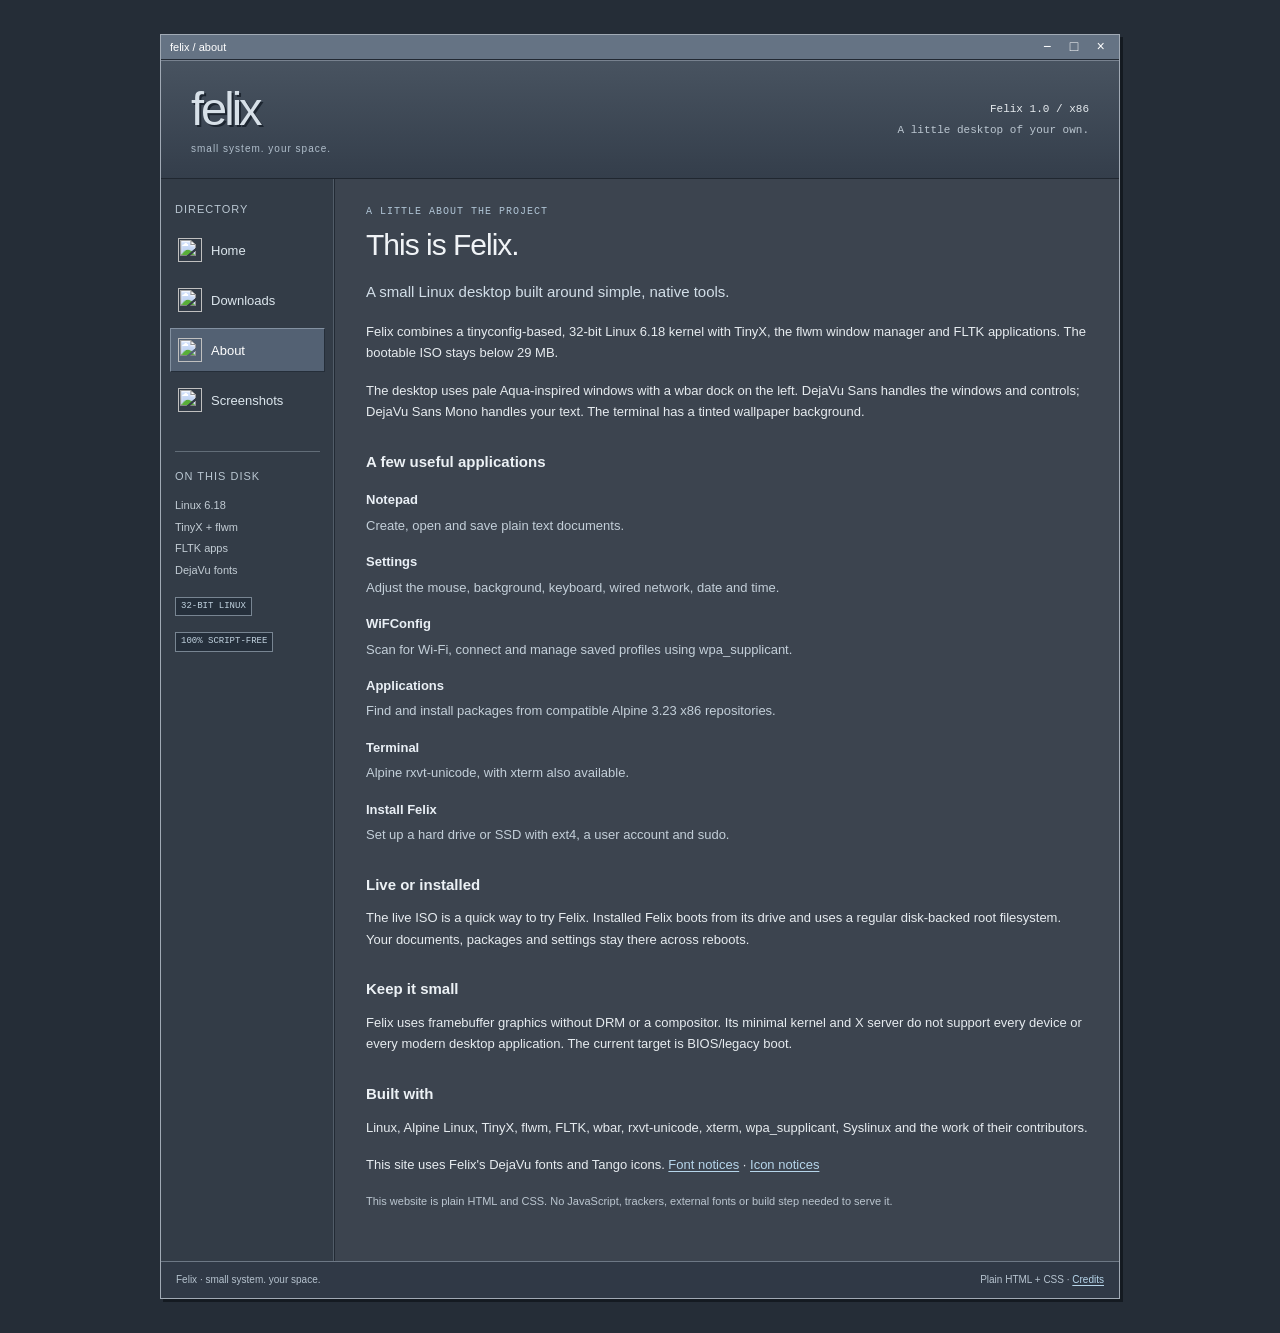
==== web/about.html @ ee0f5fc7 "Release Felix 1.0 with native apps, desktop, installer and website" ====
<!doctype html>
<html lang="en">
<head>
  <meta charset="utf-8">
  <meta name="viewport" content="width=device-width, initial-scale=1">
  <meta name="description" content="Felix: a small 32-bit Linux desktop with TinyX, flwm and FLTK apps. Downloads, project information and screenshots.">
  <title>About - Felix</title>
  <link rel="stylesheet" href="style.css">
</head>
<body>
<a class="skip" href="#content">Skip to content</a>
<div class="site">
  <header>
    <div class="titlebar"><span>felix / about</span><span class="window-marks" aria-hidden="true">&#8722; &#9633; &#215;</span></div>
    <div class="masthead"><a class="wordmark" href="index.html">felix<span>small system. your space.</span></a><p>Felix 1.0 / x86<br><span class="muted">A little desktop of your own.</span></p></div>
  </header>
  <div class="layout">
    <aside>
      <nav aria-label="Main navigation"><h2>Directory</h2><ul><li><a href="index.html"><img src="assets/terminal.png" width="24" height="24" alt="">Home</a></li><li><a href="downloads.html"><img src="assets/applications.png" width="24" height="24" alt="">Downloads</a></li><li><a href="about.html" aria-current="page"><img src="assets/settings.png" width="24" height="24" alt="">About</a></li><li><a href="screenshots.html"><img src="assets/notepad.png" width="24" height="24" alt="">Screenshots</a></li></ul></nav>
      <section class="sidebar-note"><h2>On this disk</h2><p>Linux 6.18<br>TinyX + flwm<br>FLTK apps<br>DejaVu fonts</p></section>
      <p class="badge">32-BIT LINUX</p><p class="badge">100% SCRIPT-FREE</p>
    </aside>
    <main id="content">
<p class="eyebrow">A LITTLE ABOUT THE PROJECT</p><h1>This is Felix.</h1>
<p class="intro">A small Linux desktop built around simple, native tools.</p>
<p>Felix combines a tinyconfig-based, 32-bit Linux 6.18 kernel with TinyX, the flwm window manager and FLTK applications. The bootable ISO stays below 29 MB.</p>
<p>The desktop uses pale Aqua-inspired windows with a wbar dock on the left. DejaVu Sans handles the windows and controls; DejaVu Sans Mono handles your text. The terminal has a tinted wallpaper background.</p>
<h2>A few useful applications</h2>
<dl class="features"><dt>Notepad</dt><dd>Create, open and save plain text documents.</dd>
<dt>Settings</dt><dd>Adjust the mouse, background, keyboard, wired network, date and time.</dd>
<dt>WiFConfig</dt><dd>Scan for Wi-Fi, connect and manage saved profiles using wpa_supplicant.</dd>
<dt>Applications</dt><dd>Find and install packages from compatible Alpine 3.23 x86 repositories.</dd>
<dt>Terminal</dt><dd>Alpine rxvt-unicode, with xterm also available.</dd>
<dt>Install Felix</dt><dd>Set up a hard drive or SSD with ext4, a user account and sudo.</dd></dl>
<h2>Live or installed</h2><p>The live ISO is a quick way to try Felix. Installed Felix boots from its drive and uses a regular disk-backed root filesystem. Your documents, packages and settings stay there across reboots.</p>
<h2>Keep it small</h2><p>Felix uses framebuffer graphics without DRM or a compositor. Its minimal kernel and X server do not support every device or every modern desktop application. The current target is BIOS/legacy boot.</p>
<section id="credits"><h2>Built with</h2><p>Linux, Alpine Linux, TinyX, flwm, FLTK, wbar, rxvt-unicode, xterm, wpa_supplicant, Syslinux and the work of their contributors.</p>
<p>This site uses Felix's DejaVu fonts and Tango icons. <a href="assets/FONT-LICENSE.txt">Font notices</a> &middot; <a href="assets/ICONS-LICENSE.txt">Icon notices</a></p>
<p class="small">This website is plain HTML and CSS. No JavaScript, trackers, external fonts or build step needed to serve it.</p></section>
</main>
  </div>
  <footer><span>Felix &middot; small system. your space.</span><span>Plain HTML + CSS &middot; <a href="about.html#credits">Credits</a></span></footer>
</div>
</body>
</html>
---- web/style.css ----
@font-face { font-family: DejaVu; src: url('assets/DejaVuSans.ttf') format('truetype'); font-display: swap; }
@font-face { font-family: DejaVuMono; src: url('assets/DejaVuSansMono.ttf') format('truetype'); font-display: swap; }
* { box-sizing: border-box; }
html { background: #252d37; color: #e6ebef; }
body { margin: 0; padding: 34px 18px; font: 13px/1.65 DejaVu, Verdana, sans-serif; }
a { color: #b6d5ea; text-decoration: underline; text-underline-offset: 2px; }
a:visited { color: #c9bedb; }
a:hover { color: #fff; }
a:focus-visible { outline: 2px solid #bde4ff; outline-offset: 4px; }
.site { max-width: 960px; margin: 0 auto; border: 1px solid #a1aab5; box-shadow: 3px 3px 0 #141a21; background: #3c444f; }
.titlebar { display: flex; justify-content: space-between; align-items: center; background: #657384; border-bottom: 1px solid #222933; padding: 3px 9px; font-size: 11px; color: #fff; }
.window-marks { letter-spacing: 5px; font: 14px DejaVuMono, monospace; }
.masthead { display: flex; justify-content: space-between; align-items: center; padding: 24px 30px; border-top: 1px solid #78828f; border-bottom: 1px solid #202730; background: linear-gradient(#485360, #343e4b); }
.wordmark, .wordmark:visited { font-size: 47px; line-height: 1; letter-spacing: -3px; color: #d7e0e8; text-decoration: none; text-shadow: 2px 2px #1d2631; }
.wordmark span { display: block; margin-top: 12px; font-size: 10px; letter-spacing: 1px; text-shadow: none; color: #b0becb; }
.masthead p { margin: 0; text-align: right; font: 11px/1.9 DejaVuMono, monospace; }
.muted, .small { color: #bbc6d0; }
.small { font-size: 11px; }
.layout { display: grid; grid-template-columns: 174px minmax(0, 1fr); }
aside { padding: 21px 14px; background: #333c47; border-right: 1px solid #222a34; box-shadow: inset -1px 0 #525d69; }
aside h2 { font-size: 11px; font-weight: normal; letter-spacing: 1px; text-transform: uppercase; color: #bac7d2; margin: 0 0 10px; }
nav ul { list-style: none; margin: 0 -5px 29px; padding: 0; }
nav a { display: flex; gap: 9px; align-items: center; padding: 9px 7px; border: 1px solid transparent; text-decoration: none; color: #dce6ed; }
nav a:visited { color: #dce6ed; }
nav a:hover { background: #424e5c; }
nav a[aria-current] { background: #536173; border-color: #8391a1 #252e39 #252e39 #8391a1; color: white; }
nav img { image-rendering: auto; }
.sidebar-note { border-top: 1px solid #626d78; padding-top: 15px; margin-top: 15px; }
.sidebar-note p { font-size: 11px; color: #c3cdd5; line-height: 1.95; }
.badge { width: fit-content; border: 1px solid #788592; padding: 1px 5px; font: 9px/1.7 DejaVuMono, monospace; background: #252f3b; color: #c1d2df; }
main { padding: 27px 31px 35px; min-width: 0; }
h1 { font-size: 30px; line-height: 1.3; letter-spacing: -1px; font-weight: normal; margin: 8px 0 16px; color: #f0f3f6; }
h2 { font-size: 15px; margin: 27px 0 10px; color: #ecf1f5; }
p { margin: 10px 0 16px; }
.eyebrow { margin: 0; font: 10px DejaVuMono, monospace; letter-spacing: 1px; color: #b0c4d5; }
.intro { font-size: 15px; color: #d2dee8; }
.button, .button:visited { display: inline-block; background: #627489; color: #fff; border: 1px solid; border-color: #adbcc9 #182330 #182330 #adbcc9; padding: 6px 15px; text-decoration: none; font-weight: bold; box-shadow: 1px 1px #222b35; }
.button:hover { background: #73869c; }
.button:active { border-color: #182330 #adbcc9 #adbcc9 #182330; }
.download-line { display: flex; align-items: center; flex-wrap: wrap; gap: 14px; margin: 25px 0 30px; }
.download-line span { font-size: 10px; color: #c1ccd5; }
.rule-heading { display: flex; align-items: baseline; justify-content: space-between; gap: 12px; border-bottom: 1px solid #697481; }
.rule-heading h2 { margin: 0 0 7px; }
.rule-heading span { font-size: 10px; color: #b2c0cc; }
.features { margin: 15px 0 25px; }
.features dt { color: #e9eff5; font-weight: bold; margin-top: 15px; }
.features dd { margin: 4px 0 0; color: #c3cfd9; }
.news { border: 1px solid; border-color: #202a35 #697580 #697580 #202a35; padding: 13px 17px 3px; background: #303b49; }
.news h2 { margin: 0; font-size: 13px; }
.date { font: 10px DejaVuMono, monospace; color: #aebfce; margin: 6px 0; }
.news p { font-size: 12px; }
.download-box { background: #303c4a; border: 1px solid #7a8796; padding: 0 20px 5px; margin: 23px 0; }
.download-box h2 { margin-top: 17px; }
table { border-collapse: collapse; width: 100%; margin: 15px 0 20px; font-size: 12px; }
caption { text-align: left; color: #bac7d2; font-size: 11px; margin-bottom: 7px; }
th, td { border: 1px solid #707b87; padding: 8px 10px; text-align: left; vertical-align: top; }
th { width: 30%; background: #333e4b; font-weight: normal; color: #dce5ec; }
.notice { border-left: 3px solid #acbac8; background: #333e4b; padding: 10px 13px; font-size: 12px; }
code, pre { font-family: DejaVuMono, monospace; font-size: 11px; }
pre { background: #203447; border: 1px inset #7e8b9a; color: #dceaf4; padding: 13px; overflow-x: auto; }
.checksum { overflow-wrap: anywhere; padding: 8px 11px; background: #303944; border: 1px solid #65717e; }
li { margin: 6px 0; }
figure { margin: 18px 0 30px; }
figure img { display: block; width: 100%; height: auto; border: 1px solid #95a1ad; }
figcaption { margin-top: 8px; color: #bdcbd6; font-size: 11px; }
footer { display: flex; justify-content: space-between; flex-wrap: wrap; gap: 8px; border-top: 1px solid #6d7885; background: #303946; padding: 10px 15px; color: #b6c3cf; font-size: 10px; }
.skip { position: absolute; left: -10000px; }
.skip:focus { left: 20px; top: 3px; background: #1d2732; padding: 5px; z-index: 1; }
@media (max-width: 640px) {
 body { padding: 10px; } .masthead { padding: 21px 17px; } .masthead p { font-size: 9px; }
 .wordmark { font-size: 38px; } .wordmark span { font-size: 8px; }
 .layout { grid-template-columns: 1fr; } aside { padding: 10px; border-right: 0; border-bottom: 1px solid #202730; box-shadow: none; }
 nav h2, .sidebar-note, .badge { display: none; } nav ul { display: flex; flex-wrap: wrap; margin: 0; gap: 3px; }
 nav a { padding: 6px 8px; font-size: 11px; gap: 5px; } nav img { width: 18px; height: 18px; }
 main { padding: 24px 18px; } h1 { font-size: 27px; } .rule-heading { display: block; } .rule-heading span { display: block; margin-bottom: 7px; }
}
@media print {
 body, html, .site, main { background: white; color: black; } body { padding: 0; } .site { box-shadow: none; border: 0; }
 aside, .window-marks, .skip { display: none; } .layout { display: block; } a, a:visited, h1, h2, p, dt, dd { color: black !important; }
}
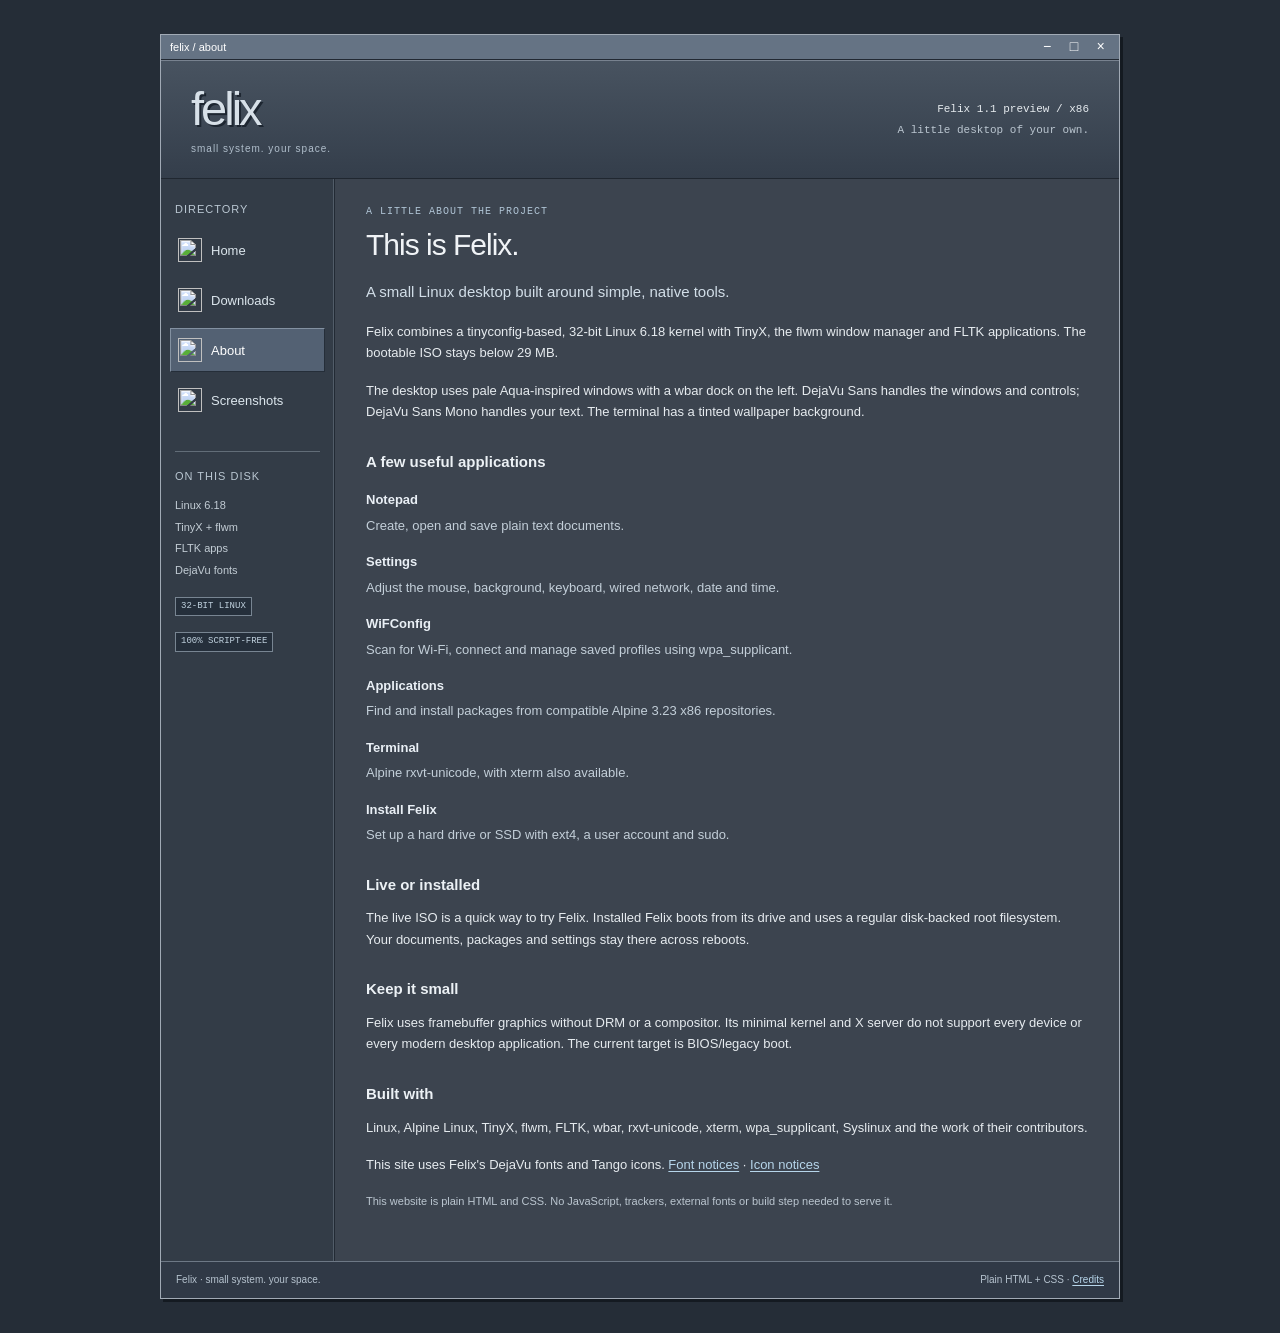
==== commit c75e1487: "Build Felix 1.1 preview with broader networking and a smaller animated desktop" ====
--- a/web/about.html
+++ b/web/about.html
@@ -12,7 +12,7 @@
 <div class="site">
   <header>
     <div class="titlebar"><span>felix / about</span><span class="window-marks" aria-hidden="true">&#8722; &#9633; &#215;</span></div>
-    <div class="masthead"><a class="wordmark" href="index.html">felix<span>small system. your space.</span></a><p>Felix 1.0 / x86<br><span class="muted">A little desktop of your own.</span></p></div>
+    <div class="masthead"><a class="wordmark" href="index.html">felix<span>small system. your space.</span></a><p>Felix 1.1 preview / x86<br><span class="muted">A little desktop of your own.</span></p></div>
   </header>
   <div class="layout">
     <aside>
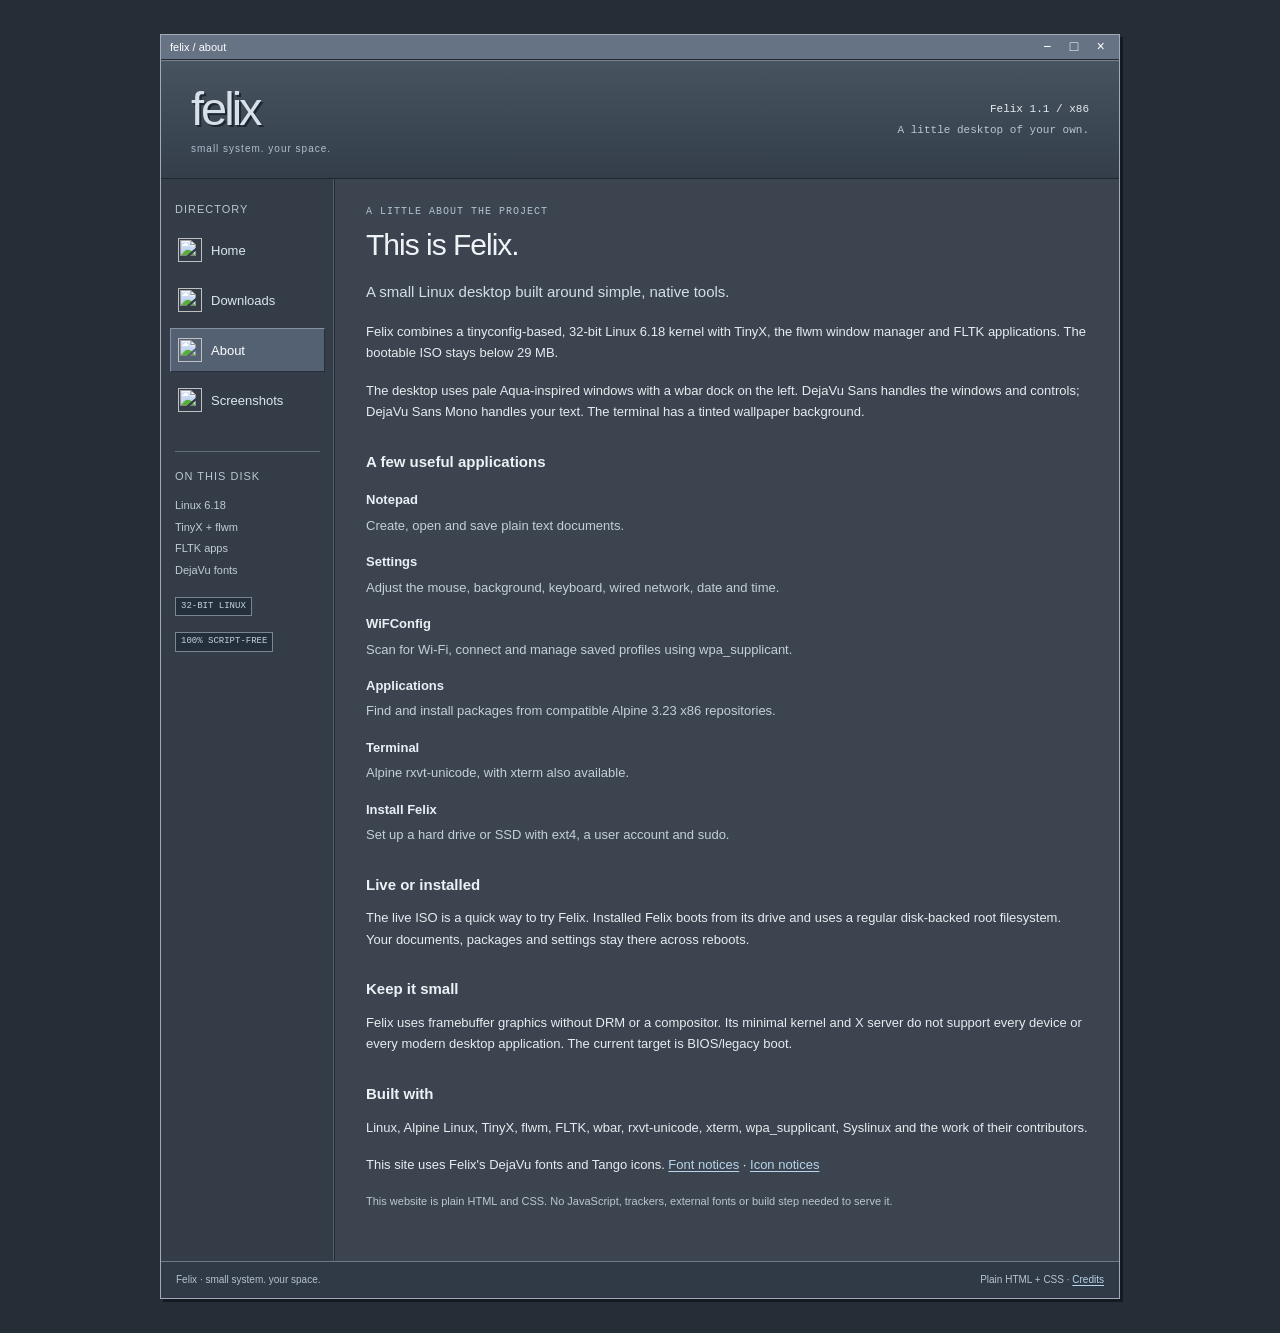
==== commit 54542df2: "Release Felix 1.1 with network and Wi-Fi stability fixes" ====
--- a/web/about.html
+++ b/web/about.html
@@ -12,7 +12,7 @@
 <div class="site">
   <header>
     <div class="titlebar"><span>felix / about</span><span class="window-marks" aria-hidden="true">&#8722; &#9633; &#215;</span></div>
-    <div class="masthead"><a class="wordmark" href="index.html">felix<span>small system. your space.</span></a><p>Felix 1.1 preview / x86<br><span class="muted">A little desktop of your own.</span></p></div>
+    <div class="masthead"><a class="wordmark" href="index.html">felix<span>small system. your space.</span></a><p>Felix 1.1 / x86<br><span class="muted">A little desktop of your own.</span></p></div>
   </header>
   <div class="layout">
     <aside>
